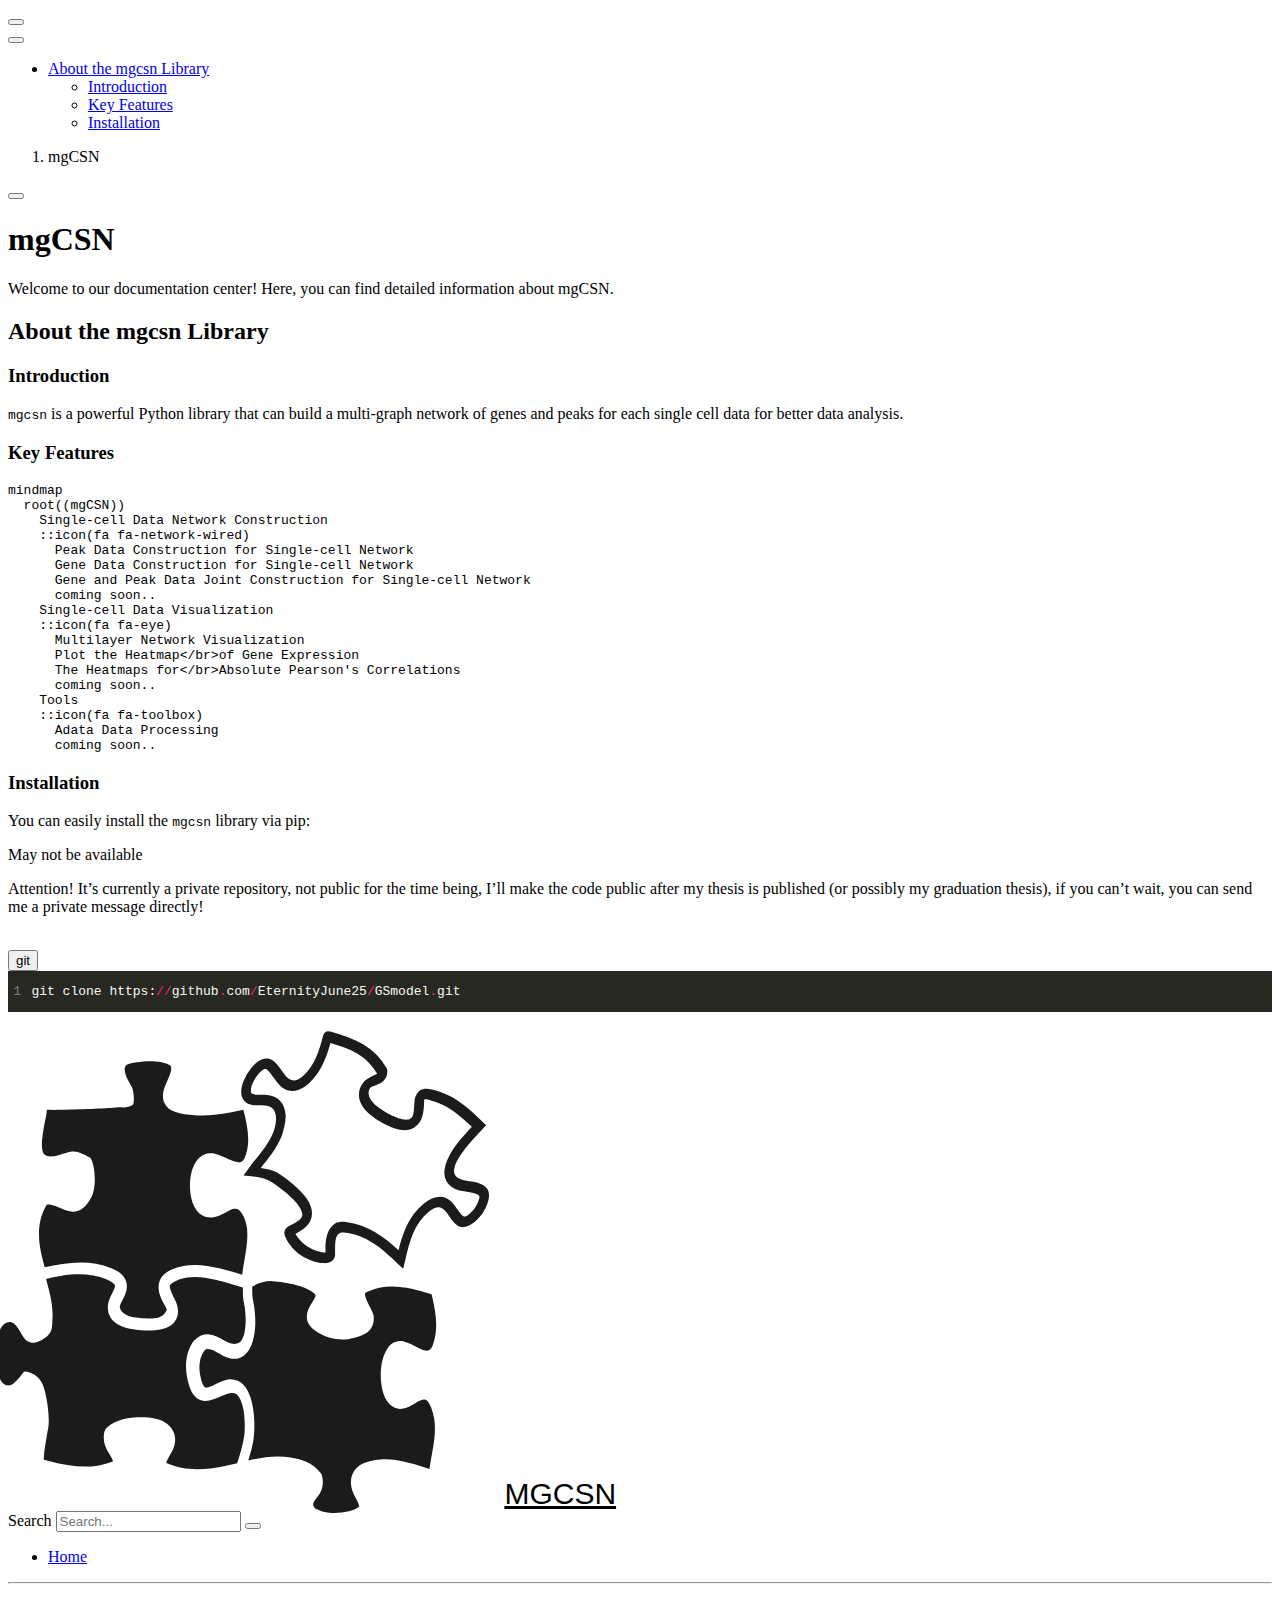
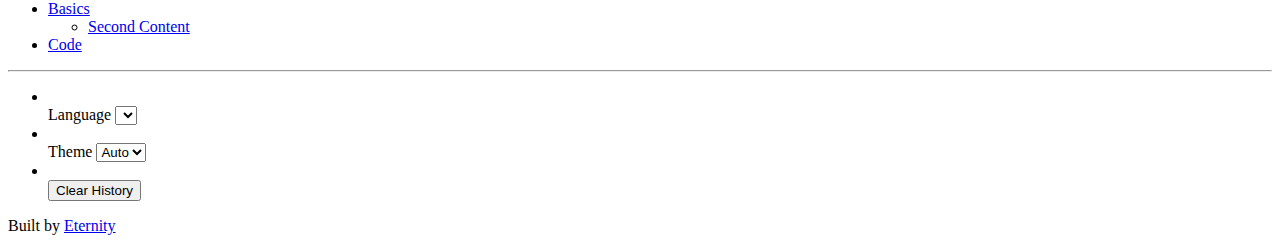
==== public/index.html @ cd41197f "first commit" ====
<!DOCTYPE html>
<html lang="en-us" dir="ltr">
  <head>
    <meta charset="utf-8">
    <meta name="viewport" content="height=device-height, width=device-width, initial-scale=1.0, minimum-scale=1.0">
    <meta name="generator" content="Hugo 0.124.0">
    <meta name="generator" content="Relearn 5.26.1+tip">
    <meta name="description" content="">
    <meta name="author" content="">
    <meta name="twitter:card" content="summary">
    <meta name="twitter:title" content="mgCSN :: My New Hugo Site">
    <meta name="twitter:description" content="">
    <meta property="og:title" content="mgCSN :: My New Hugo Site">
    <meta property="og:description" content="">
    <meta property="og:type" content="website">
    <meta property="og:url" content="https://example.org/index.html">
    <meta property="og:site_name" content="My New Hugo Site">
    <title>mgCSN :: My New Hugo Site</title>
    <link href="/index.xml" rel="alternate" type="application/rss+xml" title="mgCSN :: My New Hugo Site">
    <!-- https://github.com/filamentgroup/loadCSS/blob/master/README.md#how-to-use -->
    <link href="/css/fontawesome-all.min.css?1710853886" rel="stylesheet" media="print" onload="this.media='all';this.onload=null;"><noscript><link href="/css/fontawesome-all.min.css?1710853886" rel="stylesheet"></noscript>
    <link href="/css/nucleus.css?1710853886" rel="stylesheet">
    <link href="/css/auto-complete.css?1710853886" rel="stylesheet" media="print" onload="this.media='all';this.onload=null;"><noscript><link href="/css/auto-complete.css?1710853886" rel="stylesheet"></noscript>
    <link href="/css/perfect-scrollbar.min.css?1710853886" rel="stylesheet">
    <link href="/css/fonts.css?1710853886" rel="stylesheet" media="print" onload="this.media='all';this.onload=null;"><noscript><link href="/css/fonts.css?1710853886" rel="stylesheet"></noscript>
    <link href="/css/theme.css?1710853886" rel="stylesheet">
    <link href="/css/theme-auto.css?1710853886" rel="stylesheet" id="R-variant-style">
    <link href="/css/chroma-auto.css?1710853886" rel="stylesheet" id="R-variant-chroma-style">
    <link href="/css/variant.css?1710853886" rel="stylesheet">
    <link href="/css/print.css?1710853886" rel="stylesheet" media="print">
    <link href="/css/ie.css?1710853886" rel="stylesheet">
    <script src="/js/url.js?1710853886"></script>
    <script src="/js/variant.js?1710853886"></script>
    <script>
      window.relearn = window.relearn || {};
      window.relearn.baseUri='';
      window.relearn.baseUriFull='https:\/\/example.org';
      // variant stuff
      window.relearn.themeVariantModifier='';
      window.variants && variants.init( [ 'auto' ] );
      // translations
      window.T_Copy_to_clipboard = `Copy to clipboard`;
      window.T_Copied_to_clipboard = `Copied to clipboard!`;
      window.T_Copy_link_to_clipboard = `Copy link to clipboard`;
      window.T_Link_copied_to_clipboard = `Copied link to clipboard!`;
      window.T_Reset_view = `Reset view`;
      window.T_View_reset = `View reset!`;
      window.T_No_results_found = `No results found for "{0}"`;
      window.T_N_results_found = `{1} results found for "{0}"`;
    </script>
  </head>
  <body class="mobile-support html" data-url="/index.html">
    <div id="R-body" class="default-animation">
      <div id="R-body-overlay"></div>
      <nav id="R-topbar">
        <div class="topbar-wrapper">
          <div class="topbar-sidebar-divider"></div>
          <div class="topbar-area topbar-area-start" data-area="start">
            <div class="topbar-button topbar-button-sidebar" data-content-empty="disable" data-width-s="show" data-width-m="hide" data-width-l="hide"><button class="topbar-control" onclick="toggleNav()" type="button" title="Menu (CTRL&#43;ALT&#43;n)"><i class="fa-fw fas fa-bars"></i></button>
            </div>
            <div class="topbar-button topbar-button-toc" data-content-empty="hide" data-width-s="show" data-width-m="show" data-width-l="show"><button class="topbar-control" onclick="toggleTopbarFlyout(this)" type="button" title="Table of Contents (CTRL&#43;ALT&#43;t)"><i class="fa-fw fas fa-list-alt"></i></button>
              <div class="topbar-content">
                <div class="topbar-content-wrapper"><nav class="TableOfContents">
  <ul>
    <li><a href="#about-the-mgcsn-library">About the mgcsn Library</a>
      <ul>
        <li><a href="#introduction">Introduction</a></li>
        <li><a href="#key-features">Key Features</a></li>
        <li><a href="#installation">Installation</a></li>
      </ul>
    </li>
  </ul>
</nav>
                </div>
              </div>
            </div>
          </div>
          <ol class="topbar-breadcrumbs breadcrumbs highlightable" itemscope itemtype="http://schema.org/BreadcrumbList"><li
            itemscope itemtype="https://schema.org/ListItem" itemprop="itemListElement"><span itemprop="name">mgCSN</span><meta itemprop="position" content="1"></li>
          </ol>
          <div class="topbar-area topbar-area-end" data-area="end">
            <div class="topbar-button topbar-button-prev" data-content-empty="disable" data-width-s="show" data-width-m="show" data-width-l="show"><span class="topbar-control"><i class="fa-fw fas fa-chevron-left"></i></span>
            </div>
            <div class="topbar-button topbar-button-next" data-content-empty="disable" data-width-s="show" data-width-m="show" data-width-l="show"><a class="topbar-control" href="/basics/index.html" title="Basics (🡒)"><i class="fa-fw fas fa-chevron-right"></i></a>
            </div>
            <div class="topbar-button topbar-button-more" data-content-empty="hide" data-width-s="show" data-width-m="show" data-width-l="show"><button class="topbar-control" onclick="toggleTopbarFlyout(this)" type="button" title="More"><i class="fa-fw fas fa-ellipsis-v"></i></button>
              <div class="topbar-content">
                <div class="topbar-content-wrapper">
                  <div class="topbar-area topbar-area-more" data-area="more">
                  </div>
                </div>
              </div>
            </div>
          </div>
        </div>
      </nav>
      <div id="R-main-overlay"></div>
      <main id="R-body-inner" class="highlightable home" tabindex="-1">
        <div class="flex-block-wrapper">
          <article class="home">
            <header class="headline">
            </header>
<h1 id="mgcsn">mgCSN</h1>

<p>Welcome to our documentation center! Here, you can find detailed information about mgCSN.</p>
<h2 id="about-the-mgcsn-library">About the mgcsn Library</h2>
<h3 id="introduction">Introduction</h3>
<p><code>mgcsn</code> is a powerful Python library that can build a multi-graph network of genes and peaks for each single cell data for better data analysis.</p>
<h3 id="key-features">Key Features</h3>

<pre class="mermaid align-center ">
mindmap
  root((mgCSN))
    Single-cell Data Network Construction
    ::icon(fa fa-network-wired)
      Peak Data Construction for Single-cell Network
      Gene Data Construction for Single-cell Network
      Gene and Peak Data Joint Construction for Single-cell Network
      coming soon..
    Single-cell Data Visualization
    ::icon(fa fa-eye)
      Multilayer Network Visualization
      Plot the Heatmap&lt;/br&gt;of Gene Expression
      The Heatmaps for&lt;/br&gt;Absolute Pearson&#39;s Correlations
      coming soon..
    Tools
    ::icon(fa fa-toolbox)
      Adata Data Processing
      coming soon..
</pre>
<h3 id="installation">Installation</h3>
<p>You can easily install the <code>mgcsn</code> library via pip:</p>

<div class="box notices cstyle primary">
  <div class="box-label"><i class="fa-fw fas fa-skull-crossbones"></i> May not be available</div>
  <div class="box-content">

<p>Attention! It&rsquo;s currently a private repository, not public for the time being, I&rsquo;ll make the code public after my thesis is published (or possibly my graduation thesis), if you can&rsquo;t wait, you can send me a private message directly!</p>
</div>
</div>

<div class="tab-panel" data-tab-group="ca29cade66c5745d0b2fc4e383d42226">
  <div class="tab-nav">
    <div class="tab-nav-title">&#8203;</div>
    <button
      data-tab-item="git"
      class="tab-nav-button tab-panel-style cstyle initial active" tabindex="-1"
      onclick="switchTab('ca29cade66c5745d0b2fc4e383d42226','git')"
    >
      <span class="tab-nav-text">git</span>
    </button>
  </div>
  <div class="tab-content-container">
    <div
      data-tab-item="git"
      class="tab-content tab-panel-style cstyle initial active">
      <div class="tab-content-text">

<div class="highlight wrap-code" lineNos="true"><div style="color:#f8f8f2;background-color:#272822;-moz-tab-size:4;-o-tab-size:4;tab-size:4;">
<table style="border-spacing:0;padding:0;margin:0;border:0;"><tr><td style="vertical-align:top;padding:0;margin:0;border:0;">
<pre tabindex="0" style="color:#f8f8f2;background-color:#272822;-moz-tab-size:4;-o-tab-size:4;tab-size:4;"><code><span style="white-space:pre;-webkit-user-select:none;user-select:none;margin-right:0.4em;padding:0 0.4em 0 0.4em;color:#7f7f7f">1
</span></code></pre></td>
<td style="vertical-align:top;padding:0;margin:0;border:0;;width:100%">
<pre tabindex="0" style="color:#f8f8f2;background-color:#272822;-moz-tab-size:4;-o-tab-size:4;tab-size:4;"><code class="language-py" data-lang="py"><span style="display:flex;"><span>git clone https:<span style="color:#f92672">//</span>github<span style="color:#f92672">.</span>com<span style="color:#f92672">/</span>EternityJune25<span style="color:#f92672">/</span>GSmodel<span style="color:#f92672">.</span>git</span></span></code></pre></td></tr></table>
</div>
</div></div>
    </div>
  </div>
</div>
            <footer class="footline">
            </footer>
          </article>
        </div>
      </main>
    </div>
    <aside id="R-sidebar" class="default-animation">
      <div id="R-header-topbar" class="default-animation"></div>
      <div id="R-header-wrapper" class="default-animation">
        <div id="R-header" class="default-animation">
          <style>
            #R-logo svg,
            #R-logo svg * {
              color: #282828;
              color: var(--MENU-SECTIONS-BG-color);
              fill: #282828 !important;
              fill: var(--MENU-SECTIONS-BG-color) !important;
              opacity: .945;
            }
            a#R-logo {
              color: #282828;
              color: var(--MENU-SECTIONS-BG-color);
              font-family: 'Work Sans', 'Helvetica', 'Tahoma', 'Geneva', 'Arial', sans-serif;
              font-size: 1.875rem;
              font-weight: 300;
              margin-top: -.8125rem;
              max-width: 60%;
              text-transform: uppercase;
              width: 14.125rem;
              white-space: nowrap;
            }
            a#R-logo:hover {
              color: #282828;
              color: var(--MENU-SECTIONS-BG-color);
            }
            #R-logo svg {
              margin-bottom: -1.25rem;
              margin-inline-start: -1.47rem;
              margin-inline-end: .5rem;
              width: 40.5%;
            }
            @media only all and (max-width: 59.999rem) {
              a#R-logo {
                font-size: 1.5625rem;
                margin-top: -.1875rem;
              }
              #R-logo svg {
                margin-bottom: -.75rem;
                margin-inline-start: -1.47rem;
                margin-inline-end: .5rem;
              }
            }
            @media all and (-ms-high-contrast:none) {
              /* IE11s understanding of positioning is weird at best */
              a#R-logo {
                margin-top: -3.625rem;
              }
              #R-logo svg {
                margin-bottom: -3.875rem;
                margin-left: -1.47rem;
                margin-right: .5rem;
              }
            }
            @media only all and (-ms-high-contrast:none) and (max-width: 59.999rem) {
              #R-logo svg {
                margin-left: -1.47rem;
                margin-right: .5rem;
              }
            }
          </style>
          <a id="R-logo" href="/index.html">
            <svg xmlns="http://www.w3.org/2000/svg" viewBox="0 0 64.044 64.044">
              <path d="M46.103 136.34c-.642-.394-1.222-2.242-1.98-2.358-.76-.117-1.353.506-1.618 1.519-.266 1.012-.446 4.188.173 5.538.213.435.482.787 1.03.845.547.057.967-.504 1.45-1.027.482-.523.437-.9 1.142-.612.705.289 1.051.4 1.586 1.229.535.828 1.085 4.043.868 5.598-.241 1.458-.531 2.8-.59 4.088.26.075.517.148.772.217 2.68.724 5.373 1.037 7.873.02.001-.028.01-.105.008-.11-.048-.165-.18-.41-.36-.698-.18-.29-.414-.645-.586-1.114a3.212 3.212 0 0 1-.125-1.735c.056-.21.153-.342.249-.475 1.237-1.193 2.932-1.373 4.244-1.384.557-.004 1.389.016 2.198.255.809.239 1.706.724 2.068 1.843.187.578.114 1.17-.043 1.623-.153.438-.369.783-.545 1.091-.178.31-.329.6-.401.821-.007.02-.003.071-.005.094 2.256 1.008 4.716.91 7.189.398.55-.114 1.11-.247 1.673-.377.344-1.085.678-2.145.852-3.208.124-.752.158-2.311-.078-3.538-.118-.613-.306-1.15-.52-1.489-.221-.349-.413-.501-.747-.538-.243-.027-.51.013-.796.098-.67.223-1.33.606-1.966.76l-.008.002-.109.032c-.556.152-1.233.158-1.797-.36-.556-.51-.89-1.367-1.117-2.596-.283-1.528-.075-3.279.89-4.518l.071-.09h.07c.65-.71 1.485-.802 2.16-.599.706.213 1.333.629 1.772.84.736.354 1.185.319 1.475.171.291-.148.5-.439.668-.955.332-1.017.301-2.819.022-4.106-.148-.684-.13-1.292-.13-1.883-1.558-.463-3.067-.982-4.574-1.208-1.128-.169-2.263-.173-3.298.164-.13.046-.256.095-.38.15-.373.164-.633.342-.805.52-.077.098-.081.105-.087.21-.004.068.031.289.13.571.1.282.256.634.467 1.03.279.524.448 1.063.431 1.618a2.12 2.12 0 0 1-.499 1.309 1.757 1.757 0 0 1-.62.51h-.002c-.515.291-1.107.404-1.723.464-.86.083-1.787.026-2.598-.097-.806-.123-1.47-.28-1.948-.555-.444-.256-.79-.547-1.037-.925a2.273 2.273 0 0 1-.356-1.301c.029-.837.403-1.437.625-1.897.111-.23.191-.433.236-.583.045-.15.044-.25.046-.24-.005-.029-.127-.355-1.015-.741-1.138-.495-2.322-.673-3.533-.668h-.015a9.711 9.711 0 0 0-.521.016h-.002c-1.163.057-2.35.308-3.541.569.383 1.531.79 2.753.818 4.502-.096 1.297.158 2.114-1.03 2.935-.85.588-1.508.729-2.15.335" style="fill:#282828;fill-opacity:1;stroke:none;stroke-width:1.03763;stroke-miterlimit:4;stroke-dasharray:none;stroke-opacity:1" transform="translate(-40.698 -95.175)"/>
              <path d="M61.472 101.34v.002c-.3-.003-.603.01-.894.04-.544.055-1.39.165-1.778.306-1.238.364.13 2.344.41 2.913.28.569.285 2.03.14 2.134-.144.103-.375.261-.934.345-.56.084.03-.037-1.589.086-1.62.122-5.506.29-8.265.248-.022.26-.036.521-.097.808-.309 1.442-.63 3.163-.494 4.074.071.473.168.65.414.8.23.14.737.235 1.62-.004.834-.227 1.3-.442 1.887-.456.595-.016 1.555.472 1.965.717.411.245-.03-.008.002 0s.128.05.176.102c.049.053-.276-.523.104.199.379.721.72 3.256.002 4.68-.46.913-1.01 1.49-1.64 1.711-.63.22-1.229.067-1.734-.135-.881-.353-1.584-.7-2.205-.647-1.199 1.94-1.186 4.17-.6 6.602.097.397.212.814.327 1.23 2.68-.556 5.542-1.016 8.337.132 1.064.437 1.73 1.015 1.902 1.857.169.831-.193 1.508-.438 1.986-.122.238-.23.46-.307.642-.07.164-.096.28-.104.324.069.429.309.723.686.945.385.227.89.355 1.35.423.723.104 1.567.152 2.287.086.693-.064 1.032-.338 1.241-.544a2.447 2.447 0 0 0 .303-.437.175.175 0 0 0 .013-.035c-.004-.066-.037-.246-.195-.527-.46-.816-.87-1.595-.817-2.51.028-.476.218-.938.529-1.288.304-.343.698-.586 1.186-.79 1.442-.606 2.96-.609 4.372-.409 1.525.216 2.963.679 4.378 1.083.226-2.09.784-3.9.592-5.77-.058-.565-.287-1.333-.598-1.827-.32-.508-.59-.717-1.036-.642-.648.11-1.472.935-2.707 1.078-.791.092-1.494-.267-1.95-.86-.45-.583-.678-1.335-.78-2.101-.202-1.525.031-3.229.89-4.27.615-.747 1.45-.887 2.15-.74.687.145 1.307.492 1.857.745v-.002c.546.252 1.033.388 1.281.344a.547.547 0 0 0 .353-.188c.113-.124.242-.35.384-.75.604-1.712.206-3.68-.303-5.654-.667.145-1.336.293-2.018.413-1.341.236-2.73.392-4.136.273-.656-.055-1.695-.085-2.58-.476-.442-.195-.903-.514-1.157-1.093-.259-.591-.205-1.313.08-2.014.223-.64 1.082-2.178.692-2.585-.391-.407-1.651-.56-2.554-.571z" style="fill:#282828;fill-opacity:1;stroke:none;stroke-width:.992837;stroke-miterlimit:4;stroke-dasharray:none;stroke-opacity:1" transform="translate(-40.698 -95.175)"/>
              <path d="M83.128 98.116c-.484 1.875-1.057 3.757-2.486 5.033-.638.57-1.13.666-1.483.548-.401-.134-.715-.506-1.058-.973-.338-.461-.655-.97-1.076-1.332-.192-.165-.404-.315-.683-.38-.279-.066-.599-.02-.9.102-.489.196-.89.58-1.28 1.047a6.1 6.1 0 0 0-.985 1.632c-.234.591-.356 1.174-.277 1.713.072.487.392.977.905 1.185.463.187.926.156 1.36.154.433 0 .843.01 1.242.147.55.189.79.736.822 1.368.034.66-.145 1.412-.393 1.988l-.008.021c-.74 1.705-1.946 2.893-3.004 4.349l-.664.915.979.099c.924.092 1.788.26 2.468.675.46.281 1.806 1.205 2.794 2.222.497.513.888 1.031 1.047 1.502.078.231.095.422.05.6a.93.93 0 0 1-.345.474c-.301.223-.606.395-.864.532l-.354.186c-.107.058-.189.087-.345.228a.637.637 0 0 1 .062-.045l-.064.041-.209.236-.103.343s.003.126.007.152c.003.017.003.007.004.015v.002c.016.195.061.307.133.476a4.1 4.1 0 0 0 .32.596 5.7 5.7 0 0 0 2.8 2.258c.284.108.908.321 1.548.36.33.02.59.015.912-.13h.002c.08-.037.228-.095.382-.281.153-.186.19-.355.212-.445l.019-.075.003-.078c.023-.585-.037-1.296.072-1.899.153-.657.435-.956 1.009-.909 2.771.239 4.74 1.955 6.693 3.83l.742.714.279-1.155c.55-2.29 1.093-4.464 2.928-5.977.692-.57 1.184-.642 1.527-.509.39.151.676.536.996.995.319.458.605.926 1.07 1.212.194.119.464.232.784.209.32-.024.638-.163.988-.384 1.022-.645 1.778-1.756 2.086-2.942.136-.522.102-.991-.046-1.301-.158-.334-.433-.553-.754-.707-.653-.314-1.468-.373-2.094-.486-.825-.15-1.22-.475-1.345-.878-.13-.417 0-.953.335-1.61.6-1.173 1.887-2.602 3.13-3.911l.498-.526-.449-.432c-1.545-1.49-3.163-3.01-5.252-3.715h-.002c-.473-.16-1.097-.413-1.73-.424h-.003c-.311-.004-.596.04-.883.24v.002c-.22.155-.483.537-.583.937l-.008.036-.006.038c-.116.773-.06 1.467-.217 1.995-.063.212-.198.418-.359.507-.202.111-.492.153-.976.072-.582-.097-1.978-.69-3.021-1.503-.523-.407-.934-.85-1.117-1.3a1.153 1.153 0 0 1-.083-.63c.03-.184.1-.477.308-.593.21-.116.941-.32 1.377-.642h.002c.192-.141.403-.367.518-.64.114-.275.127-.526.123-.774-.006-.142-.036-.192-.08-.3a8.417 8.417 0 0 0-3-3.027c-1.226-.725-2.585-1.135-3.927-1.539-.434-.12-.844-.111-1.02.466zm.912.947c1.186.364 2.357.718 3.345 1.303 1.035.612 1.864 1.488 2.507 2.528-.514.263-1.095.5-1.44.79-.345.29-.729.914-.815 1.434-.084.509 0 .968.155 1.347.301.74.85 1.276 1.44 1.735 1.18.92 2.554 1.545 3.47 1.698.604.1 1.186.088 1.739-.216.594-.327.935-.911 1.088-1.427.264-.884.193-1.664.262-2.17h.1c.3.006.926.206 1.417.371 1.646.554 3.044 1.773 4.431 3.089-1.102 1.174-2.222 2.423-2.888 3.73-.42.823-.73 1.789-.453 2.687.283.913 1.1 1.415 2.138 1.603.691.126 1.472.226 1.84.403.19.091.258.182.278.223.03.064.058.075-.023.387-.21.804-.761 1.598-1.413 2.01-.247.155-.365.183-.407.187-.042.003-.061.002-.172-.066-.144-.088-.455-.473-.772-.929-.317-.454-.714-1.07-1.452-1.356-.783-.304-1.776-.022-2.713.75-1.942 1.6-2.626 3.764-3.146 5.8-1.802-1.676-3.772-3.138-6.589-3.517h-.002c-.346-.095-1.013-.031-1.293.143-.735.501-1.005 1.132-1.168 2.007-.125.69-.082 1.216-.074 1.659-.055.006-.046.01-.104.006-.42-.026-1.035-.215-1.244-.295-.947-.361-1.774-1.006-2.314-1.857-.054-.085-.072-.132-.109-.2l.027-.016c.284-.15.656-.36 1.045-.648.44-.327.789-.798.93-1.35a2.4 2.4 0 0 0-.068-1.379c-.254-.751-.753-1.353-1.295-1.911-1.09-1.124-2.452-2.049-2.99-2.378-.609-.372-1.303-.44-1.981-.56.875-1.094 1.878-2.251 2.596-3.921.294-.823.543-1.907.513-2.658-.049-.97-.489-2.013-1.52-2.367-.579-.2-1.131-.204-1.58-.203-.45.002-.786-.006-.97-.08h-.002c-.264-.107-.236-.108-.268-.33-.025-.17.021-.553.183-.962a4.67 4.67 0 0 1 .725-1.192c.29-.348.617-.59.705-.626.142-.057.176-.05.22-.04.045.011.127.052.263.17.235.201.56.671.92 1.161.354.484.791 1.08 1.543 1.33.8.267 1.784-.052 2.671-.846 1.594-1.424 2.235-3.317 2.714-5.051zm11.705 7.023c-.02.014.042-.002.042 0l-.008.035c.05-.2-.028-.04-.034-.035zM79.472 122.45a.198.198 0 0 1 .005.023v.014c-.002-.01-.003-.03-.005-.037zm-.29.732-.006.01-.044.027c.016-.01.033-.024.05-.036z" style="color:#000;fill:#282828;stroke-width:1.02352;-inkscape-stroke:none" transform="translate(-40.698 -95.175)"/>
              <path d="M76.694 128.845c-.85-.012-1.668.253-2.434.67-.01.592-.015 1.17.109 1.772.323 1.573.422 3.553-.07 5.147-.247.804-.684 1.535-1.347 1.891-.663.356-1.467.296-2.362-.159-.522-.266-1.059-.62-1.487-.757-.223-.072-.392-.096-.522-.069-.13.027-.232.094-.362.27-.53.719-.681 1.823-.497 2.876.177 1.012.418 1.438.543 1.56.143.137.26.154.604.055.548-.158 1.523-.857 2.573-.972l.02-.002.5.058c.686.081 1.247.562 1.622 1.19.372.62.591 1.37.73 2.136.279 1.532.25 3.16.083 4.232-.14.91-.394 1.72-.632 2.53 1.719-.385 3.485-.692 5.307-.36 1.174.214 2.749.574 3.762 1.977l.088.122.046.159c.162.551.16 1.114.024 1.578-.13.45-.348.772-.533 1.023-.181.246-.336.444-.437.606-.102.16-.141.275-.145.336-.01.17 0 .197.07.315.057.1.186.242.39.366.408.246 1.106.414 1.843.45a7.842 7.842 0 0 0 2.174-.21 4.28 4.28 0 0 0 .822-.296c.218-.106.385-.242.377-.233l.029-.031c.025-.035.05-.072.05-.068 0-.004 0-.017-.003-.05a2.733 2.733 0 0 0-.21-.579c-.26-.548-.839-1.333-.822-2.46.01-.657.27-1.21.598-1.576.32-.357.696-.575 1.074-.736.759-.323 1.57-.418 2.054-.458 1.653-.136 3.252.296 4.755.765.457.142.905.29 1.352.434.325-2.258.902-4.247.598-6.217-.071-.46-.25-1.169-.486-1.684-.238-.518-.495-.762-.675-.779-.351-.032-.716.14-1.174.418-.457.277-1.005.665-1.695.742-.745.082-1.406-.291-1.84-.908-.428-.608-.653-1.394-.754-2.196-.203-1.596.016-3.377.794-4.493.568-.813 1.358-.984 2.024-.835.65.146 1.243.51 1.769.779.524.267.99.413 1.237.365a.527.527 0 0 0 .346-.2c.11-.132.235-.373.37-.798.612-1.918.27-3.894-.246-6.054-2.815-.851-5.49-1.534-8.089-.267a.727.727 0 0 0-.223.148c-.024.028-.018.021-.026.056.001-.003-.01.178.07.44.162.522.611 1.29.911 1.978l.004.009.029.063.024.084V133c.162.635.016 1.297-.274 1.727-.272.404-.618.636-.952.81-.675.353-1.399.484-1.724.533a5.888 5.888 0 0 1-3.973-.795c-.512-.311-.876-.594-1.133-1.02-.282-.466-.318-1.084-.172-1.557.252-.814.715-1.266.971-1.89a.663.663 0 0 0 .047-.14c.001-.013 0-.006-.007-.037a.761.761 0 0 0-.184-.268c-.264-.267-.865-.595-1.54-.826-1.356-.462-3.07-.659-3.583-.686-.062-.002-.121-.006-.178-.006z" style="fill:#282828;fill-opacity:1;stroke:none;stroke-width:.991342;stroke-miterlimit:4;stroke-dasharray:none;stroke-opacity:1" transform="translate(-40.698 -95.175)"/>
            </svg>mgCSN
          </a>
        </div>
        <div class="searchbox default-animation">
          <i class="fas fa-search" title="Search (CTRL+ALT+f)"></i>
          <label class="a11y-only" for="R-search-by">Search</label>
          <input data-search-input id="R-search-by" name="search-by" class="search-by" type="search" placeholder="Search...">
          <button class="search-clear" type="button" data-search-clear="" title="Clear search"><i class="fas fa-times" title="Clear search"></i></button>
        </div>
        <script>
          var contentLangs=['en'];
        </script>
        <script src="/js/auto-complete.js?1710853886" defer></script>
        <script src="/js/lunr/lunr.min.js?1710853886" defer></script>
        <script src="/js/lunr/lunr.stemmer.support.min.js?1710853886" defer></script>
        <script src="/js/lunr/lunr.multi.min.js?1710853886" defer></script>
        <script src="/js/lunr/lunr.en.min.js?1710853886" defer></script>
        <script src="/js/search.js?1710853886" defer></script>
      </div>
      <div id="R-homelinks" class="default-animation homelinks">
        <ul>
          <li><a class="padding" href="/index.html"><i class="fas fa-home"></i> Home</a></li>
        </ul>
        <hr class="padding">
      </div>
      <div id="R-content-wrapper" class="highlightable">
        <div id="R-topics">
          <ul class="enlarge morespace collapsible-menu">
          <li data-nav-id="/basics/index.html" class=""><a class="padding" href="/basics/index.html">Basics</a><ul id="R-subsections-a6deabe447afe1b2e1405bfc57ca61ff" class="morespace collapsible-menu">
          <li data-nav-id="/basics/second-content/index.html" class=""><a class="padding" href="/basics/second-content/index.html">Second Content</a></li></ul></li>
          <li data-nav-id="/code/index.html" class=""><a class="padding" href="/code/index.html">Code</a></li>
          </ul>
        </div>
        <div class="padding footermargin footerLangSwitch footerVariantSwitch footerVisitedLinks footerFooter showFooter"></div>
        <div id="R-menu-footer">
          <hr class="padding default-animation footerLangSwitch footerVariantSwitch footerVisitedLinks footerFooter showFooter">
          <div id="R-prefooter" class="footerLangSwitch footerVariantSwitch footerVisitedLinks">
            <ul>
              <li id="R-select-language-container" class="footerLangSwitch">
                <div class="padding menu-control">
                  <i class="fas fa-language fa-fw"></i>
                  <span>&nbsp;</span>
                  <div class="control-style">
                    <label class="a11y-only" for="R-select-language">Language</label>
                    <select id="R-select-language" onchange="location = this.querySelector( this.value ).dataset.url;">
                      <option id="R-select-language-en" value="#R-select-language-en" data-url="/index.html" lang="en-us" selected></option>
                    </select>
                  </div>
                  <div class="clear"></div>
                </div>
              </li>
              <li id="R-select-variant-container" class="footerVariantSwitch">
                <div class="padding menu-control">
                  <i class="fas fa-paint-brush fa-fw"></i>
                  <span>&nbsp;</span>
                  <div class="control-style">
                    <label class="a11y-only" for="R-select-variant">Theme</label>
                    <select id="R-select-variant" onchange="window.variants && variants.changeVariant( this.value );">
                      <option id="R-select-variant-auto" value="auto" selected>Auto</option>
                    </select>
                  </div>
                  <div class="clear"></div>
                </div>
                <script>window.variants && variants.markSelectedVariant();</script>
              </li>
              <li class="footerVisitedLinks">
                <div class="padding menu-control">
                  <i class="fas fa-history fa-fw"></i>
                  <span>&nbsp;</span>
                  <div class="control-style">
                    <button onclick="clearHistory();">Clear History</button>
                  </div>
                  <div class="clear"></div>
                </div>
              </li>
            </ul>
          </div>
          <div id="R-footer" class="footerFooter showFooter">
	    <p>Built <a href="https://github.com/McShelby/hugo-theme-relearn" title="love"><i class="fas fa-heart"></i></a> by <a href="https://github.com/EternityJune25/">Eternity</a></p>
          </div>
        </div>
      </div>
    </aside>
    <script src="/js/clipboard.min.js?1710853886" defer></script>
    <script src="/js/perfect-scrollbar.min.js?1710853886" defer></script>
    <script src="/js/d3/d3-color.min.js?1710853886" defer></script>
    <script src="/js/d3/d3-dispatch.min.js?1710853886" defer></script>
    <script src="/js/d3/d3-drag.min.js?1710853886" defer></script>
    <script src="/js/d3/d3-ease.min.js?1710853886" defer></script>
    <script src="/js/d3/d3-interpolate.min.js?1710853886" defer></script>
    <script src="/js/d3/d3-selection.min.js?1710853886" defer></script>
    <script src="/js/d3/d3-timer.min.js?1710853886" defer></script>
    <script src="/js/d3/d3-transition.min.js?1710853886" defer></script>
    <script src="/js/d3/d3-zoom.min.js?1710853886" defer></script>
    <script src="/js/js-yaml.min.js?1710853886" defer></script>
    <script src="/js/mermaid.min.js?1710853886" defer></script>
    <script>
      window.themeUseMermaid = JSON.parse("{}");
    </script>
    <script src="/js/theme.js?1710853886" defer></script>
  </body>
</html>
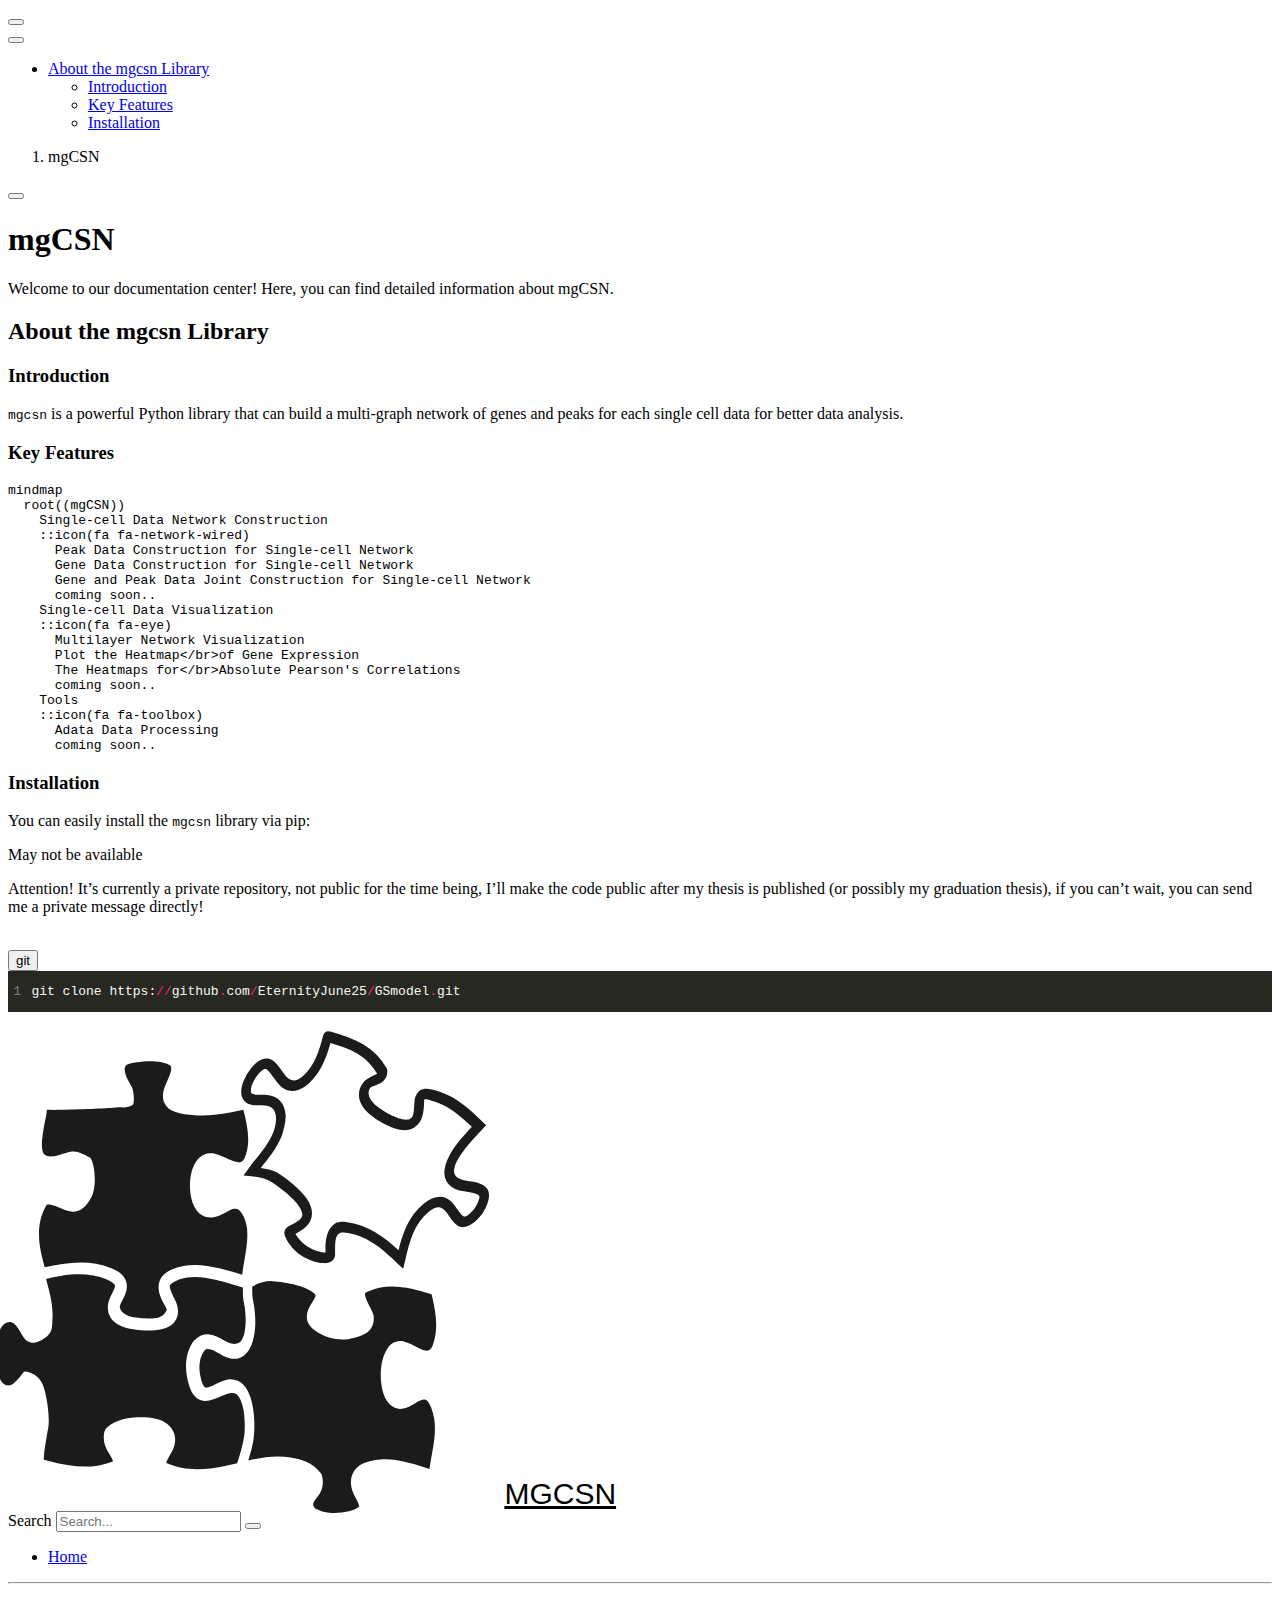
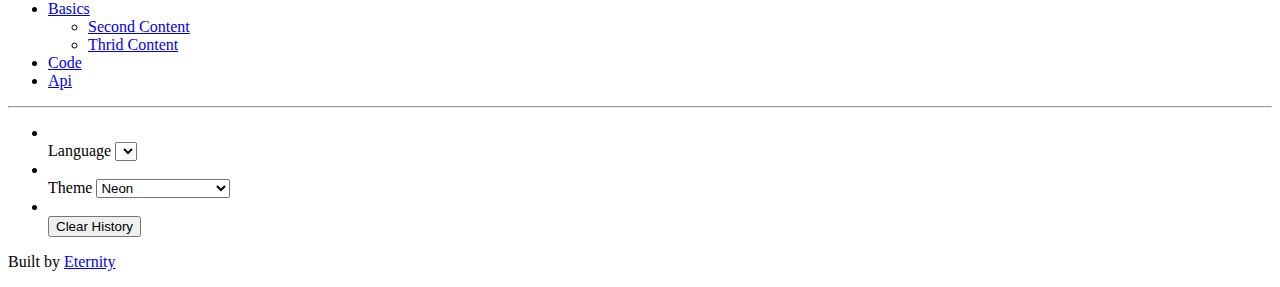
==== commit 171e4850: "feat:2024/3/22" ====
--- a/public/index.html
+++ b/public/index.html
@@ -8,36 +8,35 @@
     <meta name="description" content="">
     <meta name="author" content="">
     <meta name="twitter:card" content="summary">
-    <meta name="twitter:title" content="mgCSN :: My New Hugo Site">
+    <meta name="twitter:title" content="mgCSN">
     <meta name="twitter:description" content="">
-    <meta property="og:title" content="mgCSN :: My New Hugo Site">
+    <meta property="og:title" content="mgCSN">
     <meta property="og:description" content="">
     <meta property="og:type" content="website">
     <meta property="og:url" content="https://example.org/index.html">
-    <meta property="og:site_name" content="My New Hugo Site">
-    <title>mgCSN :: My New Hugo Site</title>
-    <link href="/index.xml" rel="alternate" type="application/rss+xml" title="mgCSN :: My New Hugo Site">
+    <title>mgCSN</title>
+    <link href="/index.xml" rel="alternate" type="application/rss+xml" title="mgCSN">
     <!-- https://github.com/filamentgroup/loadCSS/blob/master/README.md#how-to-use -->
-    <link href="/css/fontawesome-all.min.css?1710853886" rel="stylesheet" media="print" onload="this.media='all';this.onload=null;"><noscript><link href="/css/fontawesome-all.min.css?1710853886" rel="stylesheet"></noscript>
-    <link href="/css/nucleus.css?1710853886" rel="stylesheet">
-    <link href="/css/auto-complete.css?1710853886" rel="stylesheet" media="print" onload="this.media='all';this.onload=null;"><noscript><link href="/css/auto-complete.css?1710853886" rel="stylesheet"></noscript>
-    <link href="/css/perfect-scrollbar.min.css?1710853886" rel="stylesheet">
-    <link href="/css/fonts.css?1710853886" rel="stylesheet" media="print" onload="this.media='all';this.onload=null;"><noscript><link href="/css/fonts.css?1710853886" rel="stylesheet"></noscript>
-    <link href="/css/theme.css?1710853886" rel="stylesheet">
-    <link href="/css/theme-auto.css?1710853886" rel="stylesheet" id="R-variant-style">
-    <link href="/css/chroma-auto.css?1710853886" rel="stylesheet" id="R-variant-chroma-style">
-    <link href="/css/variant.css?1710853886" rel="stylesheet">
-    <link href="/css/print.css?1710853886" rel="stylesheet" media="print">
-    <link href="/css/ie.css?1710853886" rel="stylesheet">
-    <script src="/js/url.js?1710853886"></script>
-    <script src="/js/variant.js?1710853886"></script>
+    <link href="/css/fontawesome-all.min.css?1711092941" rel="stylesheet" media="print" onload="this.media='all';this.onload=null;"><noscript><link href="/css/fontawesome-all.min.css?1711092941" rel="stylesheet"></noscript>
+    <link href="/css/nucleus.css?1711092941" rel="stylesheet">
+    <link href="/css/auto-complete.css?1711092941" rel="stylesheet" media="print" onload="this.media='all';this.onload=null;"><noscript><link href="/css/auto-complete.css?1711092941" rel="stylesheet"></noscript>
+    <link href="/css/perfect-scrollbar.min.css?1711092941" rel="stylesheet">
+    <link href="/css/fonts.css?1711092941" rel="stylesheet" media="print" onload="this.media='all';this.onload=null;"><noscript><link href="/css/fonts.css?1711092941" rel="stylesheet"></noscript>
+    <link href="/css/theme.css?1711092941" rel="stylesheet">
+    <link href="/css/theme-neon.css?1711092941" rel="stylesheet" id="R-variant-style">
+    <link href="/css/chroma-neon.css?1711092941" rel="stylesheet" id="R-variant-chroma-style">
+    <link href="/css/variant.css?1711092941" rel="stylesheet">
+    <link href="/css/print.css?1711092941" rel="stylesheet" media="print">
+    <link href="/css/ie.css?1711092941" rel="stylesheet">
+    <script src="/js/url.js?1711092941"></script>
+    <script src="/js/variant.js?1711092941"></script>
     <script>
       window.relearn = window.relearn || {};
       window.relearn.baseUri='';
       window.relearn.baseUriFull='https:\/\/example.org';
       // variant stuff
       window.relearn.themeVariantModifier='';
-      window.variants && variants.init( [ 'auto' ] );
+      window.variants && variants.init( [ 'neon', 'green', 'relearn-auto', 'relearn-light', 'relearn-dark', 'relearn-bright', 'zen-auto', 'zen-light', 'zen-dark', 'learn', 'blue', 'red' ] );
       // translations
       window.T_Copy_to_clipboard = `Copy to clipboard`;
       window.T_Copied_to_clipboard = `Copied to clipboard!`;
@@ -139,13 +138,13 @@
 </div>
 </div>
 
-<div class="tab-panel" data-tab-group="ca29cade66c5745d0b2fc4e383d42226">
+<div class="tab-panel" data-tab-group="ed0b071392ad87e2cdbdba7e39dfca03">
   <div class="tab-nav">
     <div class="tab-nav-title">&#8203;</div>
     <button
       data-tab-item="git"
       class="tab-nav-button tab-panel-style cstyle initial active" tabindex="-1"
-      onclick="switchTab('ca29cade66c5745d0b2fc4e383d42226','git')"
+      onclick="switchTab('ed0b071392ad87e2cdbdba7e39dfca03','git')"
     >
       <span class="tab-nav-text">git</span>
     </button>
@@ -255,12 +254,12 @@
         <script>
           var contentLangs=['en'];
         </script>
-        <script src="/js/auto-complete.js?1710853886" defer></script>
-        <script src="/js/lunr/lunr.min.js?1710853886" defer></script>
-        <script src="/js/lunr/lunr.stemmer.support.min.js?1710853886" defer></script>
-        <script src="/js/lunr/lunr.multi.min.js?1710853886" defer></script>
-        <script src="/js/lunr/lunr.en.min.js?1710853886" defer></script>
-        <script src="/js/search.js?1710853886" defer></script>
+        <script src="/js/auto-complete.js?1711092941" defer></script>
+        <script src="/js/lunr/lunr.min.js?1711092941" defer></script>
+        <script src="/js/lunr/lunr.stemmer.support.min.js?1711092941" defer></script>
+        <script src="/js/lunr/lunr.multi.min.js?1711092941" defer></script>
+        <script src="/js/lunr/lunr.en.min.js?1711092941" defer></script>
+        <script src="/js/search.js?1711092941" defer></script>
       </div>
       <div id="R-homelinks" class="default-animation homelinks">
         <ul>
@@ -272,14 +271,16 @@
         <div id="R-topics">
           <ul class="enlarge morespace collapsible-menu">
           <li data-nav-id="/basics/index.html" class=""><a class="padding" href="/basics/index.html">Basics</a><ul id="R-subsections-a6deabe447afe1b2e1405bfc57ca61ff" class="morespace collapsible-menu">
-          <li data-nav-id="/basics/second-content/index.html" class=""><a class="padding" href="/basics/second-content/index.html">Second Content</a></li></ul></li>
+          <li data-nav-id="/basics/second-content/index.html" class=""><a class="padding" href="/basics/second-content/index.html">Second Content</a></li>
+          <li data-nav-id="/basics/third-content/index.html" class=""><a class="padding" href="/basics/third-content/index.html">Thrid Content</a></li></ul></li>
           <li data-nav-id="/code/index.html" class=""><a class="padding" href="/code/index.html">Code</a></li>
+          <li data-nav-id="/api/index.html" class=""><a class="padding" href="/api/index.html">Api</a></li>
           </ul>
         </div>
-        <div class="padding footermargin footerLangSwitch footerVariantSwitch footerVisitedLinks footerFooter showFooter"></div>
+        <div class="padding footermargin footerLangSwitch footerVariantSwitch footerVisitedLinks footerFooter showVariantSwitch showFooter"></div>
         <div id="R-menu-footer">
-          <hr class="padding default-animation footerLangSwitch footerVariantSwitch footerVisitedLinks footerFooter showFooter">
-          <div id="R-prefooter" class="footerLangSwitch footerVariantSwitch footerVisitedLinks">
+          <hr class="padding default-animation footerLangSwitch footerVariantSwitch footerVisitedLinks footerFooter showVariantSwitch showFooter">
+          <div id="R-prefooter" class="footerLangSwitch footerVariantSwitch footerVisitedLinks showVariantSwitch">
             <ul>
               <li id="R-select-language-container" class="footerLangSwitch">
                 <div class="padding menu-control">
@@ -294,14 +295,25 @@
                   <div class="clear"></div>
                 </div>
               </li>
-              <li id="R-select-variant-container" class="footerVariantSwitch">
+              <li id="R-select-variant-container" class="footerVariantSwitch showVariantSwitch">
                 <div class="padding menu-control">
                   <i class="fas fa-paint-brush fa-fw"></i>
                   <span>&nbsp;</span>
                   <div class="control-style">
                     <label class="a11y-only" for="R-select-variant">Theme</label>
                     <select id="R-select-variant" onchange="window.variants && variants.changeVariant( this.value );">
-                      <option id="R-select-variant-auto" value="auto" selected>Auto</option>
+                      <option id="R-select-variant-neon" value="neon" selected>Neon</option>
+                      <option id="R-select-variant-green" value="green">Green</option>
+                      <option id="R-select-variant-relearn-auto" value="relearn-auto">Relearn Light/Dark</option>
+                      <option id="R-select-variant-relearn-light" value="relearn-light">Relearn Light</option>
+                      <option id="R-select-variant-relearn-dark" value="relearn-dark">Relearn Dark</option>
+                      <option id="R-select-variant-relearn-bright" value="relearn-bright">Relearn Bright</option>
+                      <option id="R-select-variant-zen-auto" value="zen-auto">Zen Light/Dark</option>
+                      <option id="R-select-variant-zen-light" value="zen-light">Zen Light</option>
+                      <option id="R-select-variant-zen-dark" value="zen-dark">Zen Dark</option>
+                      <option id="R-select-variant-learn" value="learn">Learn</option>
+                      <option id="R-select-variant-blue" value="blue">Blue</option>
+                      <option id="R-select-variant-red" value="red">Red</option>
                     </select>
                   </div>
                   <div class="clear"></div>
@@ -326,22 +338,22 @@
         </div>
       </div>
     </aside>
-    <script src="/js/clipboard.min.js?1710853886" defer></script>
-    <script src="/js/perfect-scrollbar.min.js?1710853886" defer></script>
-    <script src="/js/d3/d3-color.min.js?1710853886" defer></script>
-    <script src="/js/d3/d3-dispatch.min.js?1710853886" defer></script>
-    <script src="/js/d3/d3-drag.min.js?1710853886" defer></script>
-    <script src="/js/d3/d3-ease.min.js?1710853886" defer></script>
-    <script src="/js/d3/d3-interpolate.min.js?1710853886" defer></script>
-    <script src="/js/d3/d3-selection.min.js?1710853886" defer></script>
-    <script src="/js/d3/d3-timer.min.js?1710853886" defer></script>
-    <script src="/js/d3/d3-transition.min.js?1710853886" defer></script>
-    <script src="/js/d3/d3-zoom.min.js?1710853886" defer></script>
-    <script src="/js/js-yaml.min.js?1710853886" defer></script>
-    <script src="/js/mermaid.min.js?1710853886" defer></script>
+    <script src="/js/clipboard.min.js?1711092941" defer></script>
+    <script src="/js/perfect-scrollbar.min.js?1711092941" defer></script>
+    <script src="/js/d3/d3-color.min.js?1711092941" defer></script>
+    <script src="/js/d3/d3-dispatch.min.js?1711092941" defer></script>
+    <script src="/js/d3/d3-drag.min.js?1711092941" defer></script>
+    <script src="/js/d3/d3-ease.min.js?1711092941" defer></script>
+    <script src="/js/d3/d3-interpolate.min.js?1711092941" defer></script>
+    <script src="/js/d3/d3-selection.min.js?1711092941" defer></script>
+    <script src="/js/d3/d3-timer.min.js?1711092941" defer></script>
+    <script src="/js/d3/d3-transition.min.js?1711092941" defer></script>
+    <script src="/js/d3/d3-zoom.min.js?1711092941" defer></script>
+    <script src="/js/js-yaml.min.js?1711092941" defer></script>
+    <script src="/js/mermaid.min.js?1711092941" defer></script>
     <script>
       window.themeUseMermaid = JSON.parse("{}");
     </script>
-    <script src="/js/theme.js?1710853886" defer></script>
+    <script src="/js/theme.js?1711092941" defer></script>
   </body>
 </html>
